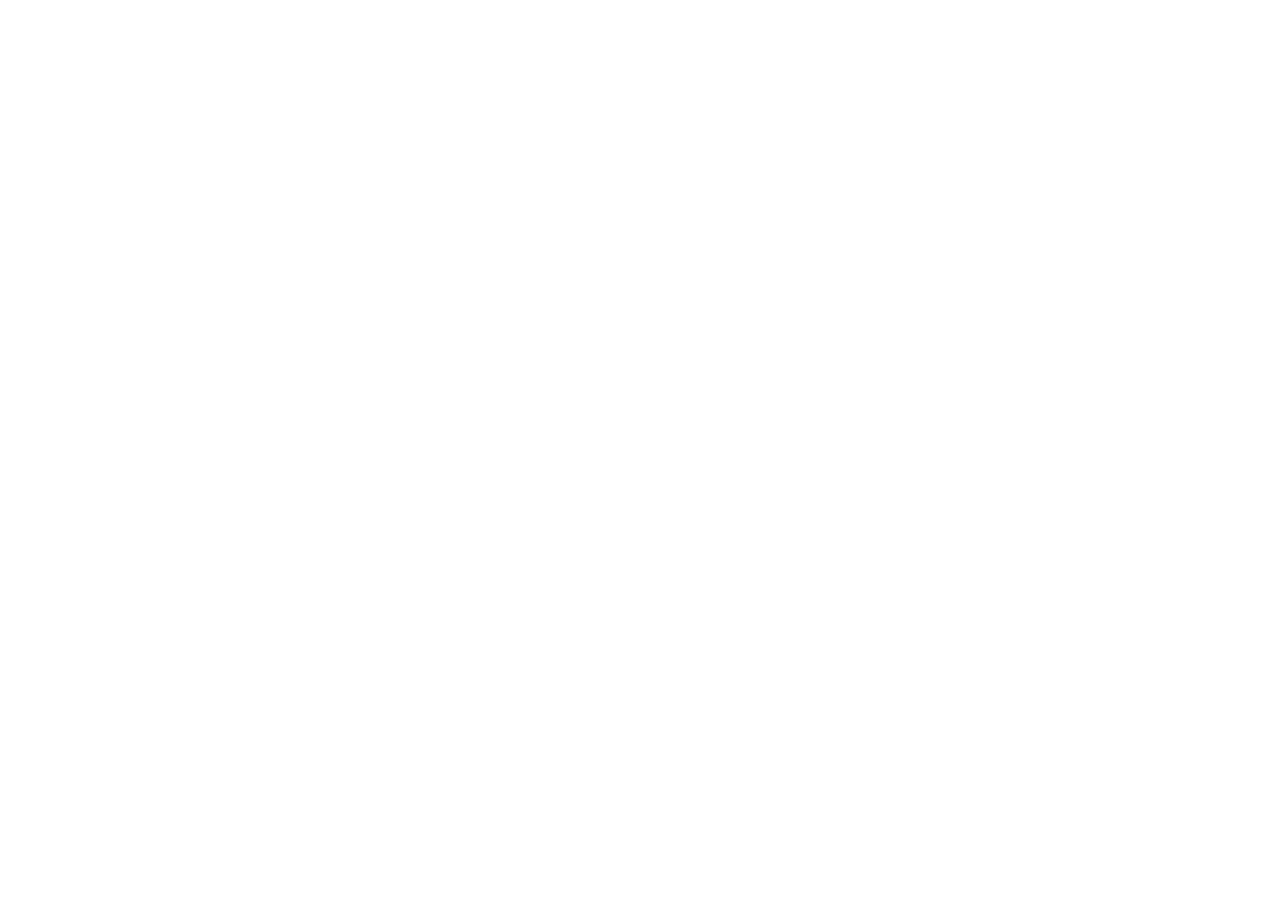
==== index.html @ 356344f7 "feat: :construction: Form" ====
<!DOCTYPE html>
<html lang="sp">
<head>
    <meta charset="UTF-8">
    <meta http-equiv="X-UA-Compatible" content="IE=edge">
    <meta name="viewport" content="width=device-width, initial-scale=1.0">
    <title>Document</title>
    <link rel="stylesheet" href="https://cdn.jsdelivr.net/npm/bootstrap-icons@1.10.5/font/bootstrap-icons.css">
    <!-- <link href="https://cdn.jsdelivr.net/npm/bootstrap@5.2.3/dist/css/bootstrap.min.css" rel="stylesheet" integrity="sha384-rbsA2VBKQhggwzxH7pPCaAqO46MgnOM80zW1RWuH61DGLwZJEdK2Kadq2F9CUG65" crossorigin="anonymous"> -->
    <script src="https://cdn.jsdelivr.net/npm/@popperjs/core@2.11.6/dist/umd/popper.min.js" integrity="sha384-oBqDVmMz9ATKxIep9tiCxS/Z9fNfEXiDAYTujMAeBAsjFuCZSmKbSSUnQlmh/jp3" crossorigin="anonymous" defer></script>
    <script src="https://cdn.jsdelivr.net/npm/bootstrap@5.2.3/dist/js/bootstrap.min.js" integrity="sha384-cuYeSxntonz0PPNlHhBs68uyIAVpIIOZZ5JqeqvYYIcEL727kskC66kF92t6Xl2V" crossorigin="anonymous" defer></script>
    <script src="js/main.js" type="module" defer></script>
</head>
<body>
    <my-header></my-header>
</body>
</html>
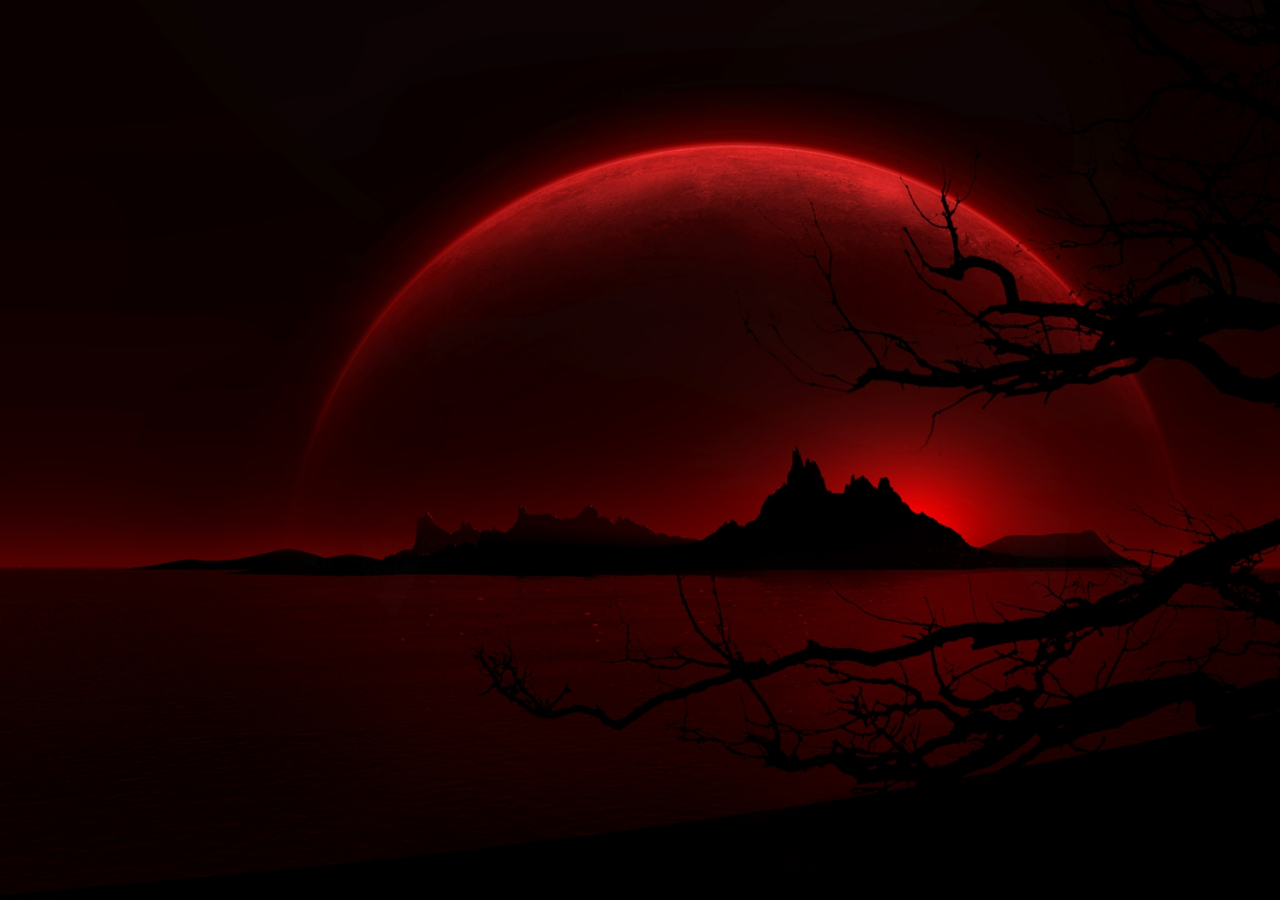
==== commit 9f780fb0: "feat: :sparkles: Add-rows" ====
--- a/index.html
+++ b/index.html
@@ -5,6 +5,7 @@
     <meta http-equiv="X-UA-Compatible" content="IE=edge">
     <meta name="viewport" content="width=device-width, initial-scale=1.0">
     <title>Document</title>
+    <link rel="stylesheet" href="./css/style.css">
     <link rel="stylesheet" href="https://cdn.jsdelivr.net/npm/bootstrap-icons@1.10.5/font/bootstrap-icons.css">
     <!-- <link href="https://cdn.jsdelivr.net/npm/bootstrap@5.2.3/dist/css/bootstrap.min.css" rel="stylesheet" integrity="sha384-rbsA2VBKQhggwzxH7pPCaAqO46MgnOM80zW1RWuH61DGLwZJEdK2Kadq2F9CUG65" crossorigin="anonymous"> -->
     <script src="https://cdn.jsdelivr.net/npm/@popperjs/core@2.11.6/dist/umd/popper.min.js" integrity="sha384-oBqDVmMz9ATKxIep9tiCxS/Z9fNfEXiDAYTujMAeBAsjFuCZSmKbSSUnQlmh/jp3" crossorigin="anonymous" defer></script>
@@ -13,5 +14,8 @@
 </head>
 <body>
     <my-header></my-header>
+    <my-separator></my-separator>
+    <my-body></my-body>
+    
 </body>
 </html>--- a/css/style.css
+++ b/css/style.css
@@ -0,0 +1,14 @@
+*{
+    margin: 0;
+    padding: 0;
+    box-sizing: border-box;
+}
+
+body{
+    text-align: center;
+    background-image: url(../img/cd40d2a1ce63901a5d88bd500471b76c.jpeg);
+    background-repeat: no-repeat;
+    background-attachment: fixed;
+    background-size: cover;
+    
+}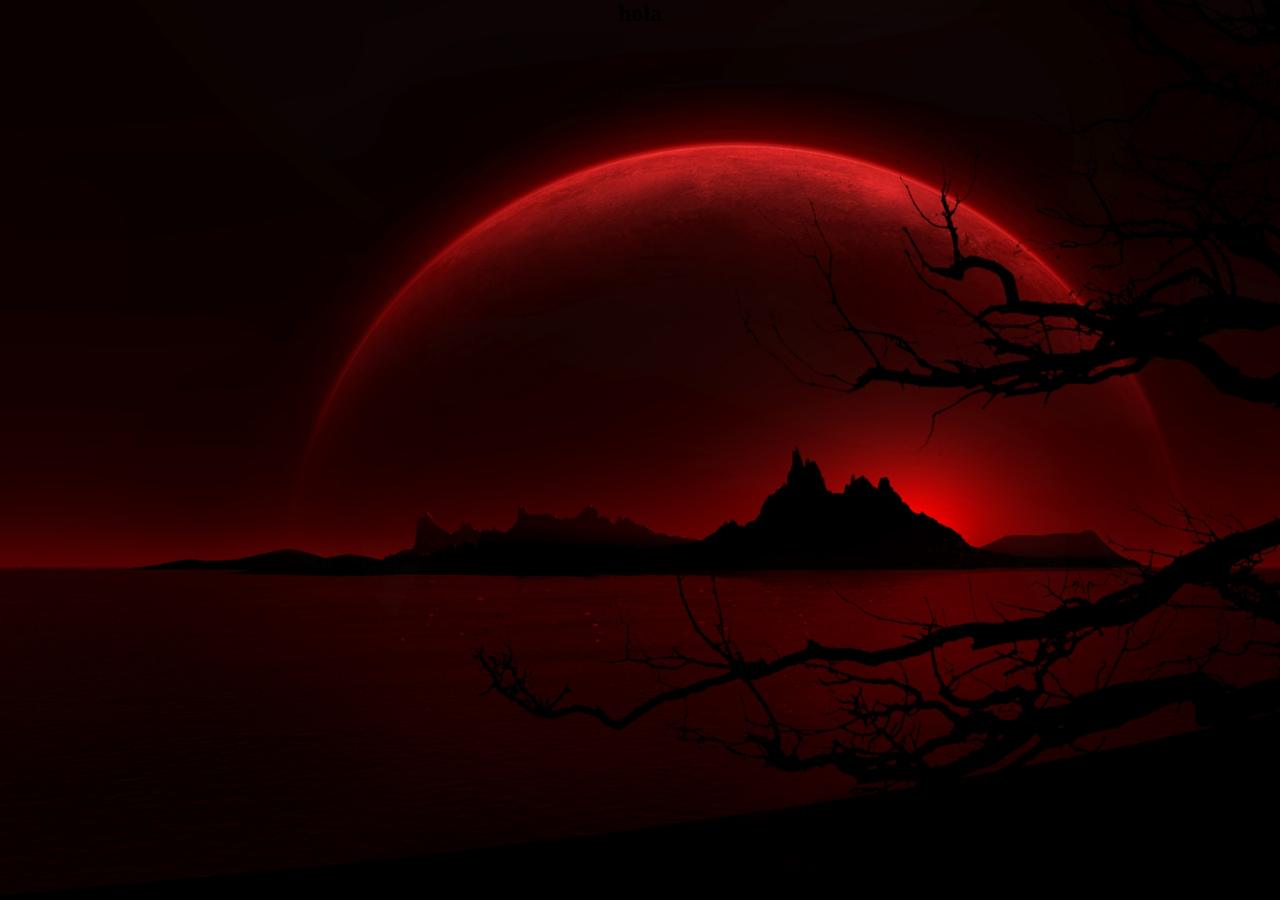
==== commit 18ac3754: "feat: :sparkles: Add" ====
--- a/index.html
+++ b/index.html
@@ -16,6 +16,6 @@
     <my-header></my-header>
     <my-separator></my-separator>
     <my-body></my-body>
-    
+    <h2>hola</h2>
 </body>
 </html>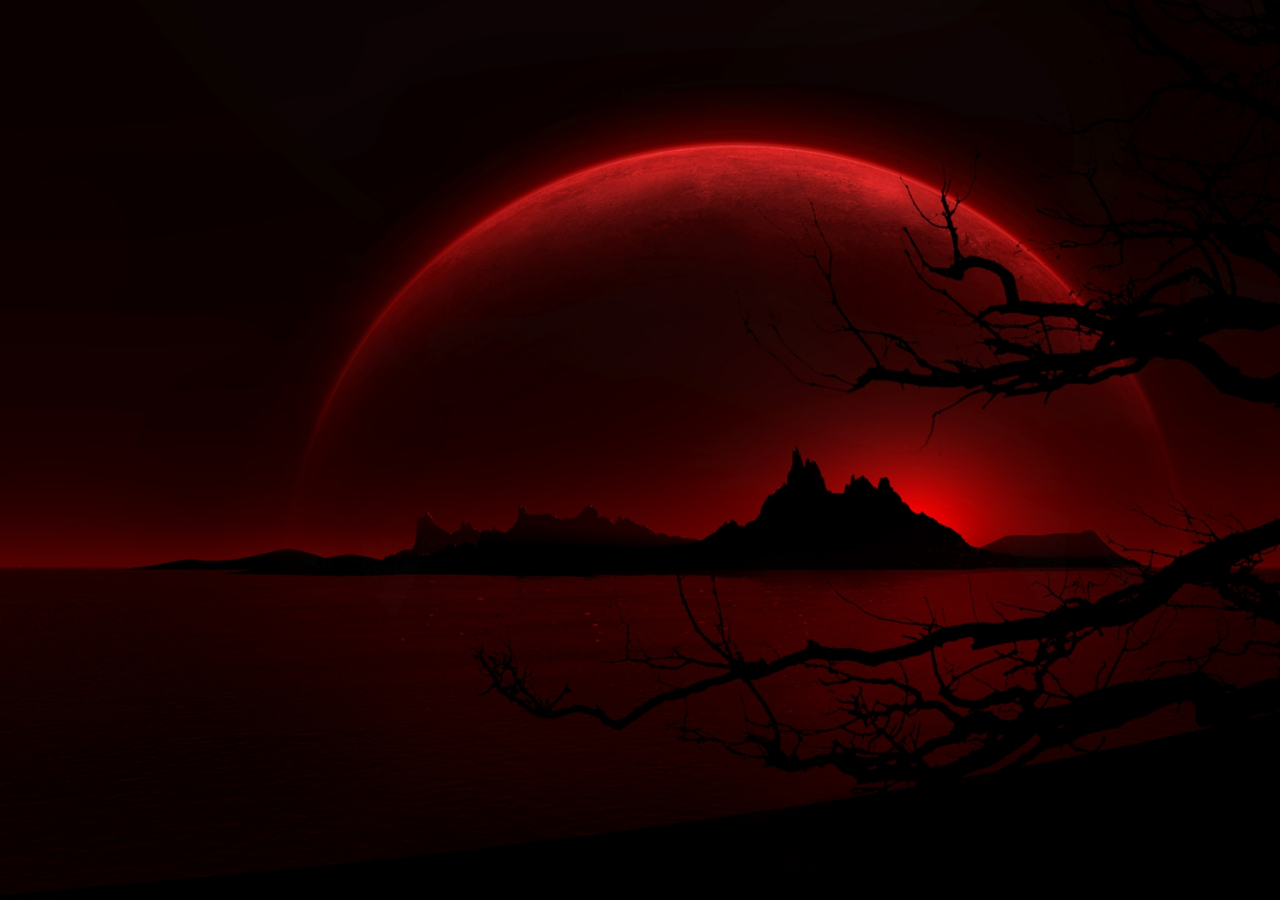
==== commit f2d3a37c: "feat: :sparkles: Send data" ====
--- a/index.html
+++ b/index.html
@@ -16,6 +16,5 @@
     <my-header></my-header>
     <my-separator></my-separator>
     <my-body></my-body>
-    <h2>hola</h2>
 </body>
 </html>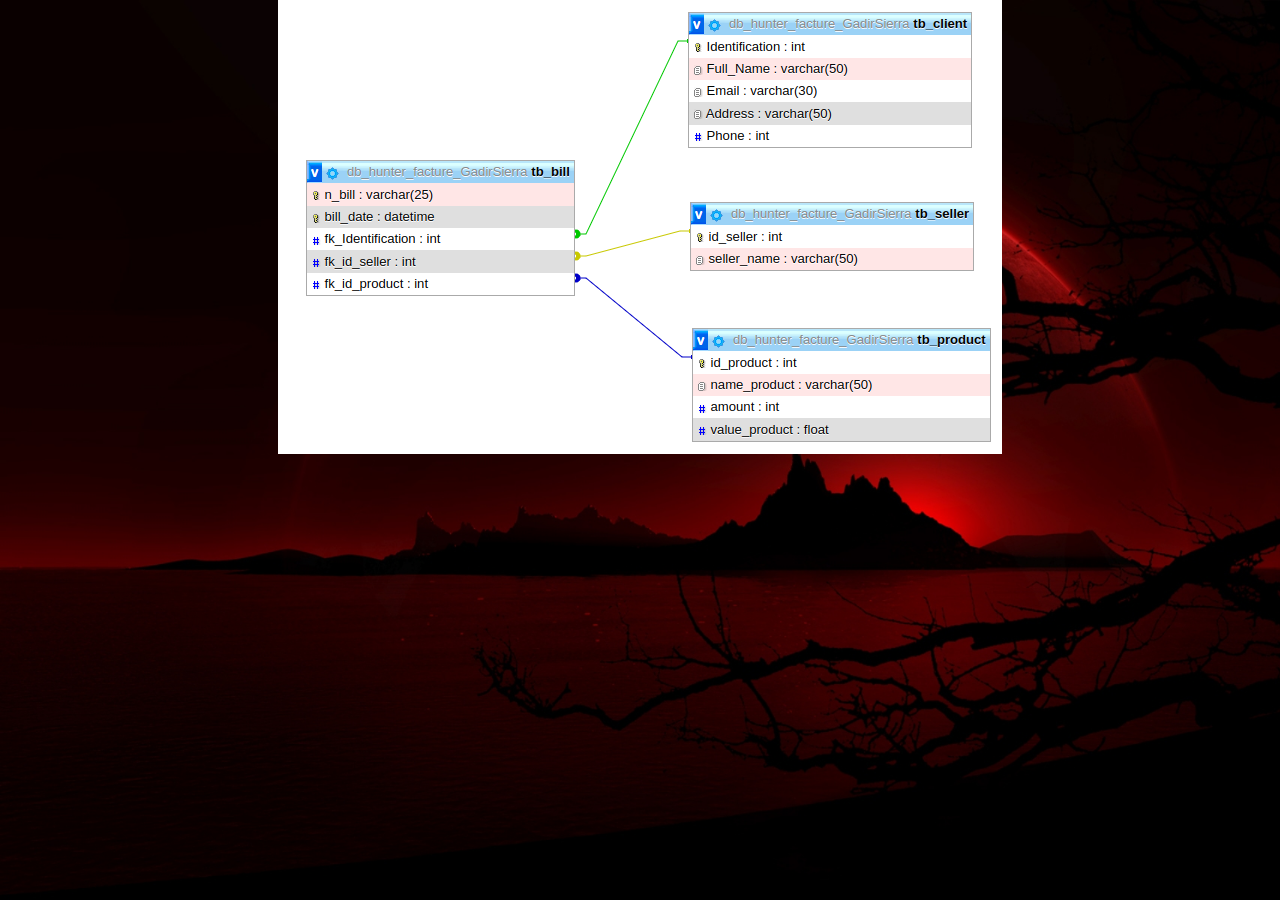
==== commit 312faed9: "test: :construction: Inquires to the data base" ====
--- a/index.html
+++ b/index.html
@@ -13,8 +13,10 @@
     <script src="js/main.js" type="module" defer></script>
 </head>
 <body>
+    
     <my-header></my-header>
     <my-separator></my-separator>
     <my-body></my-body>
+    <img src="img/Screenshot from 2023-06-13 09-30-49.png" alt="">
 </body>
 </html>